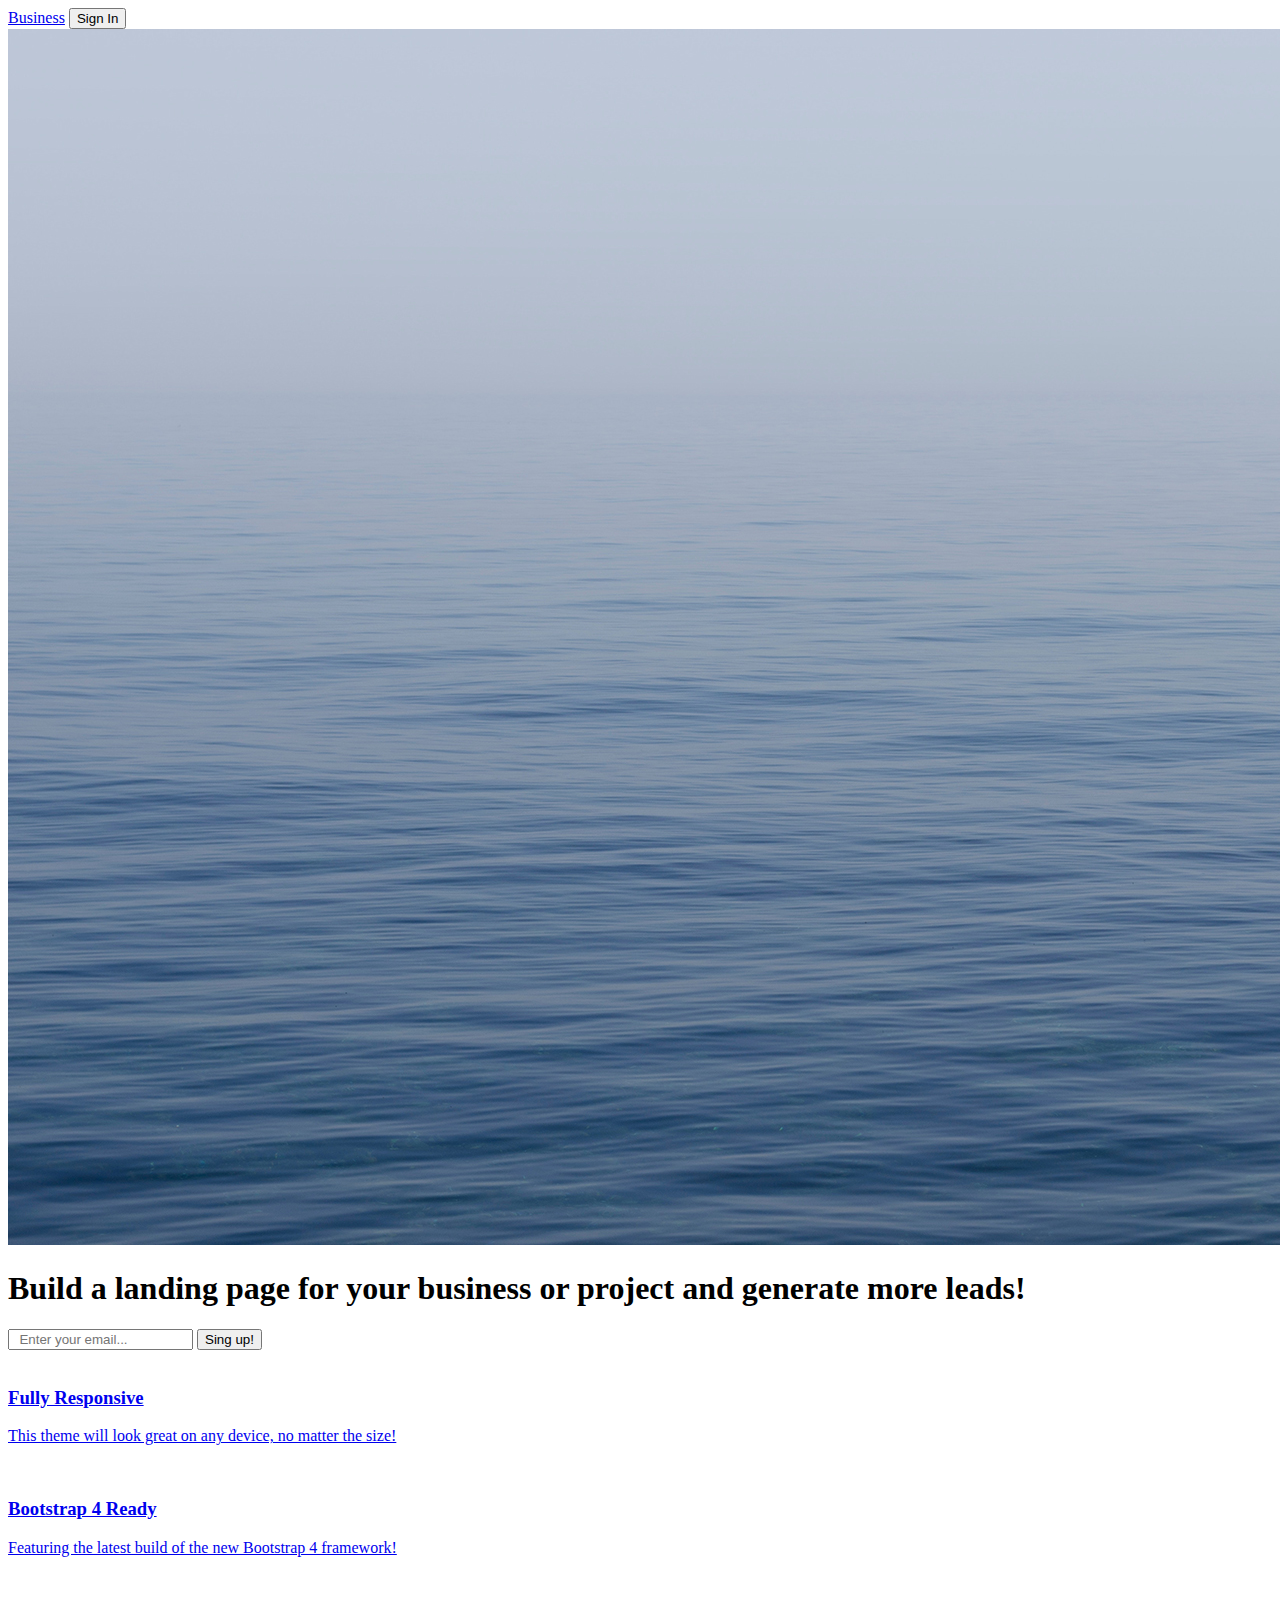
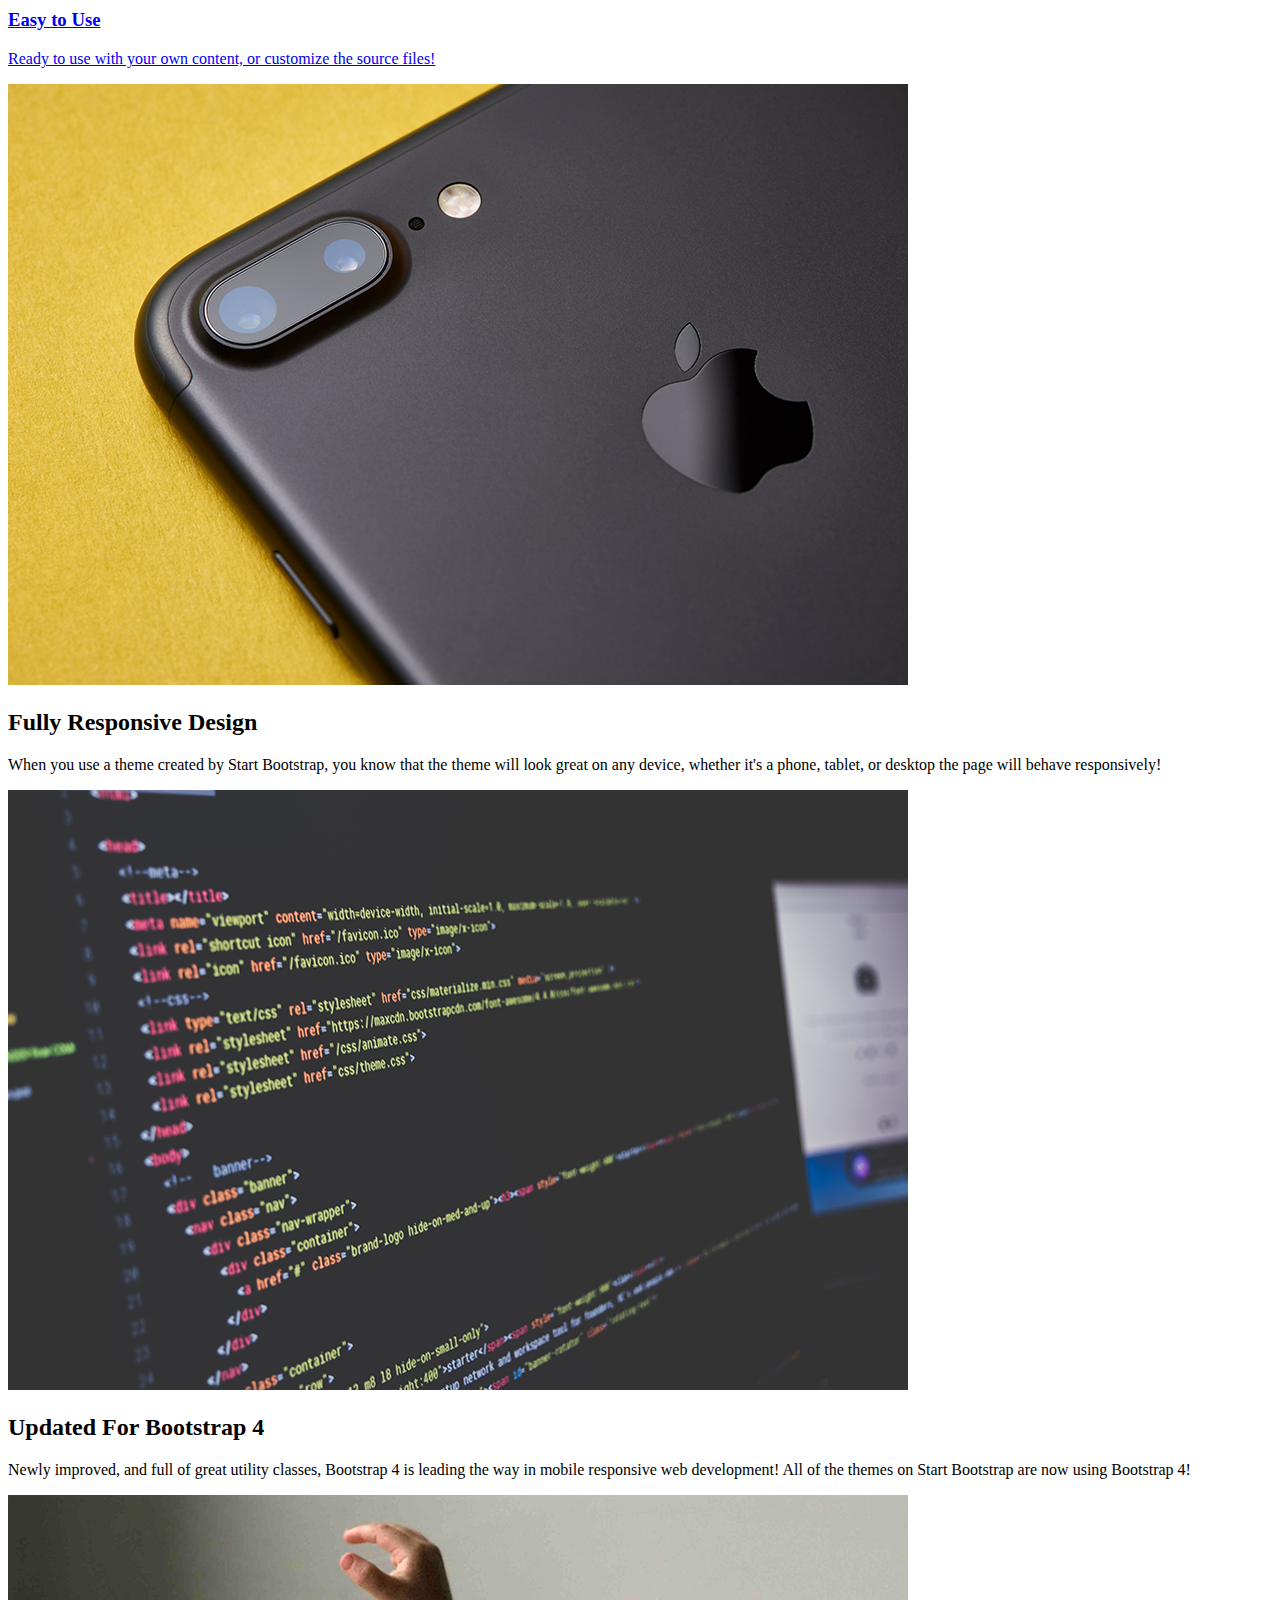
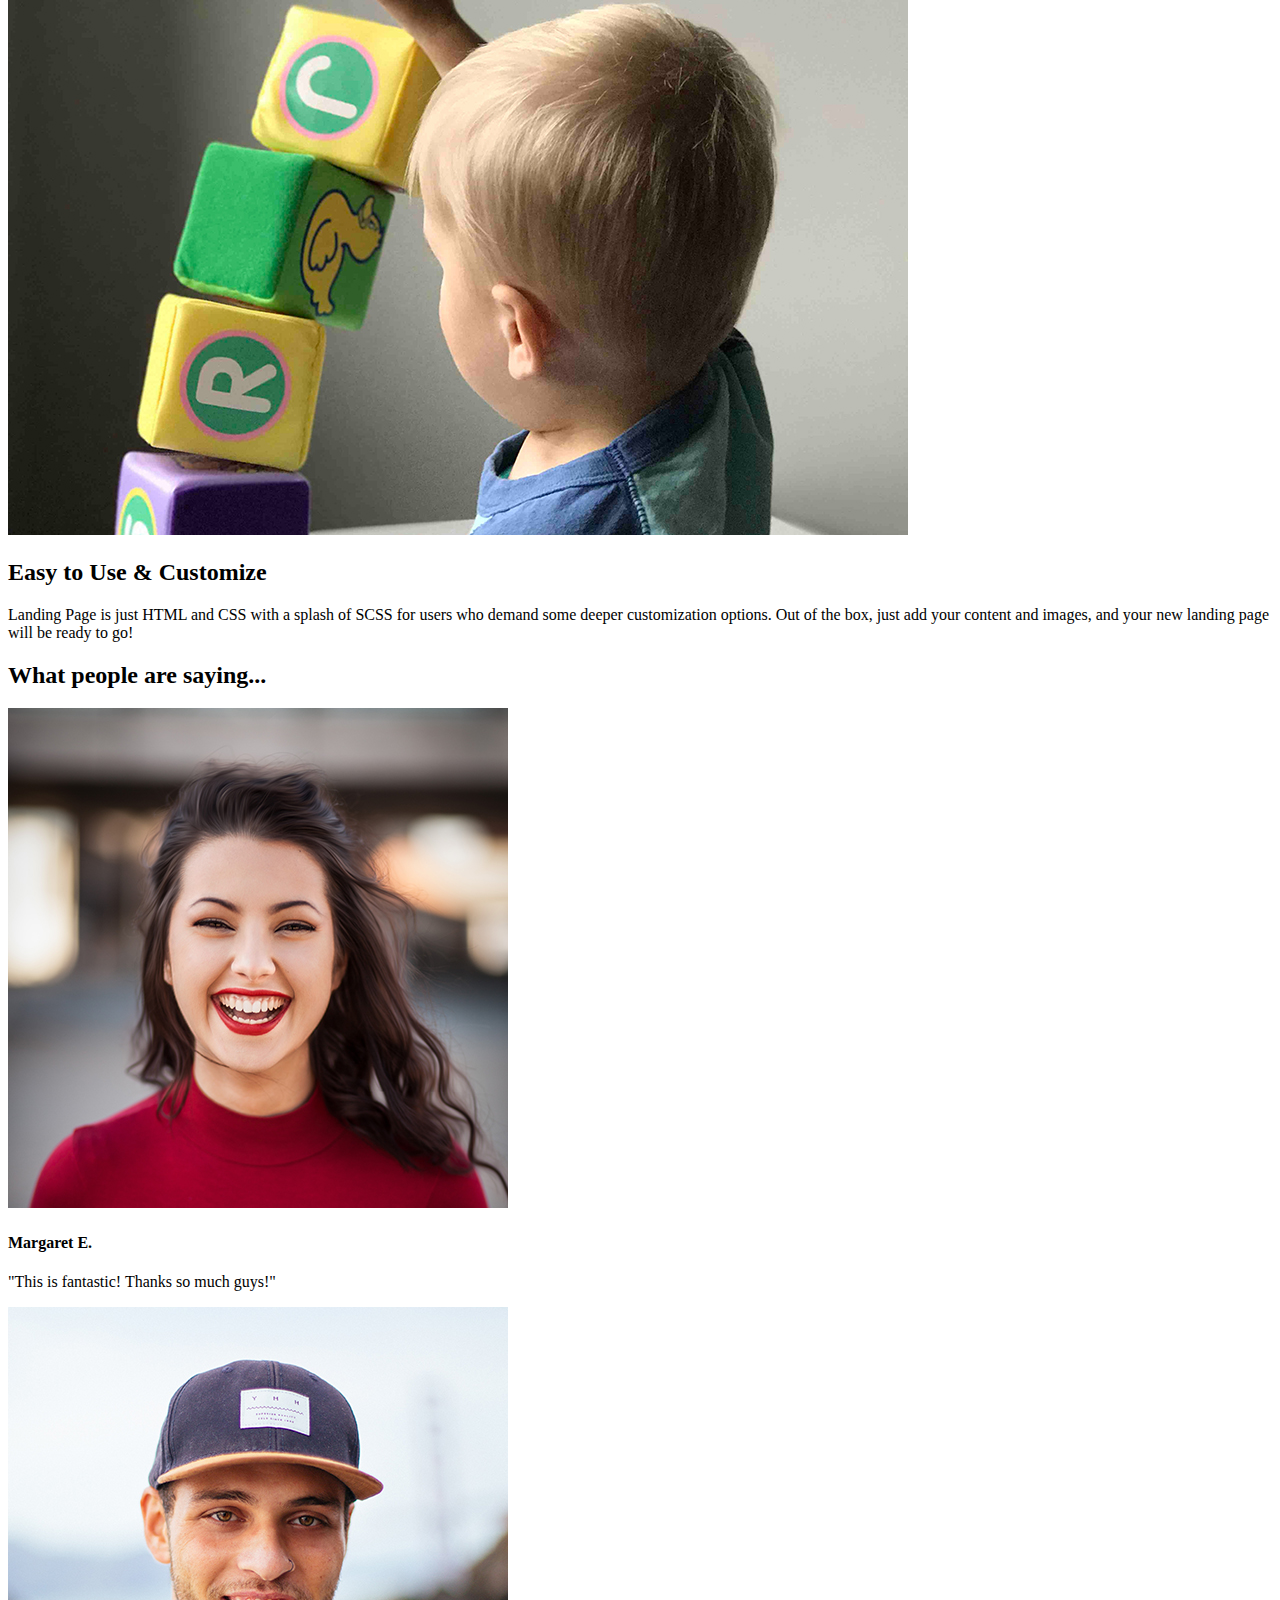
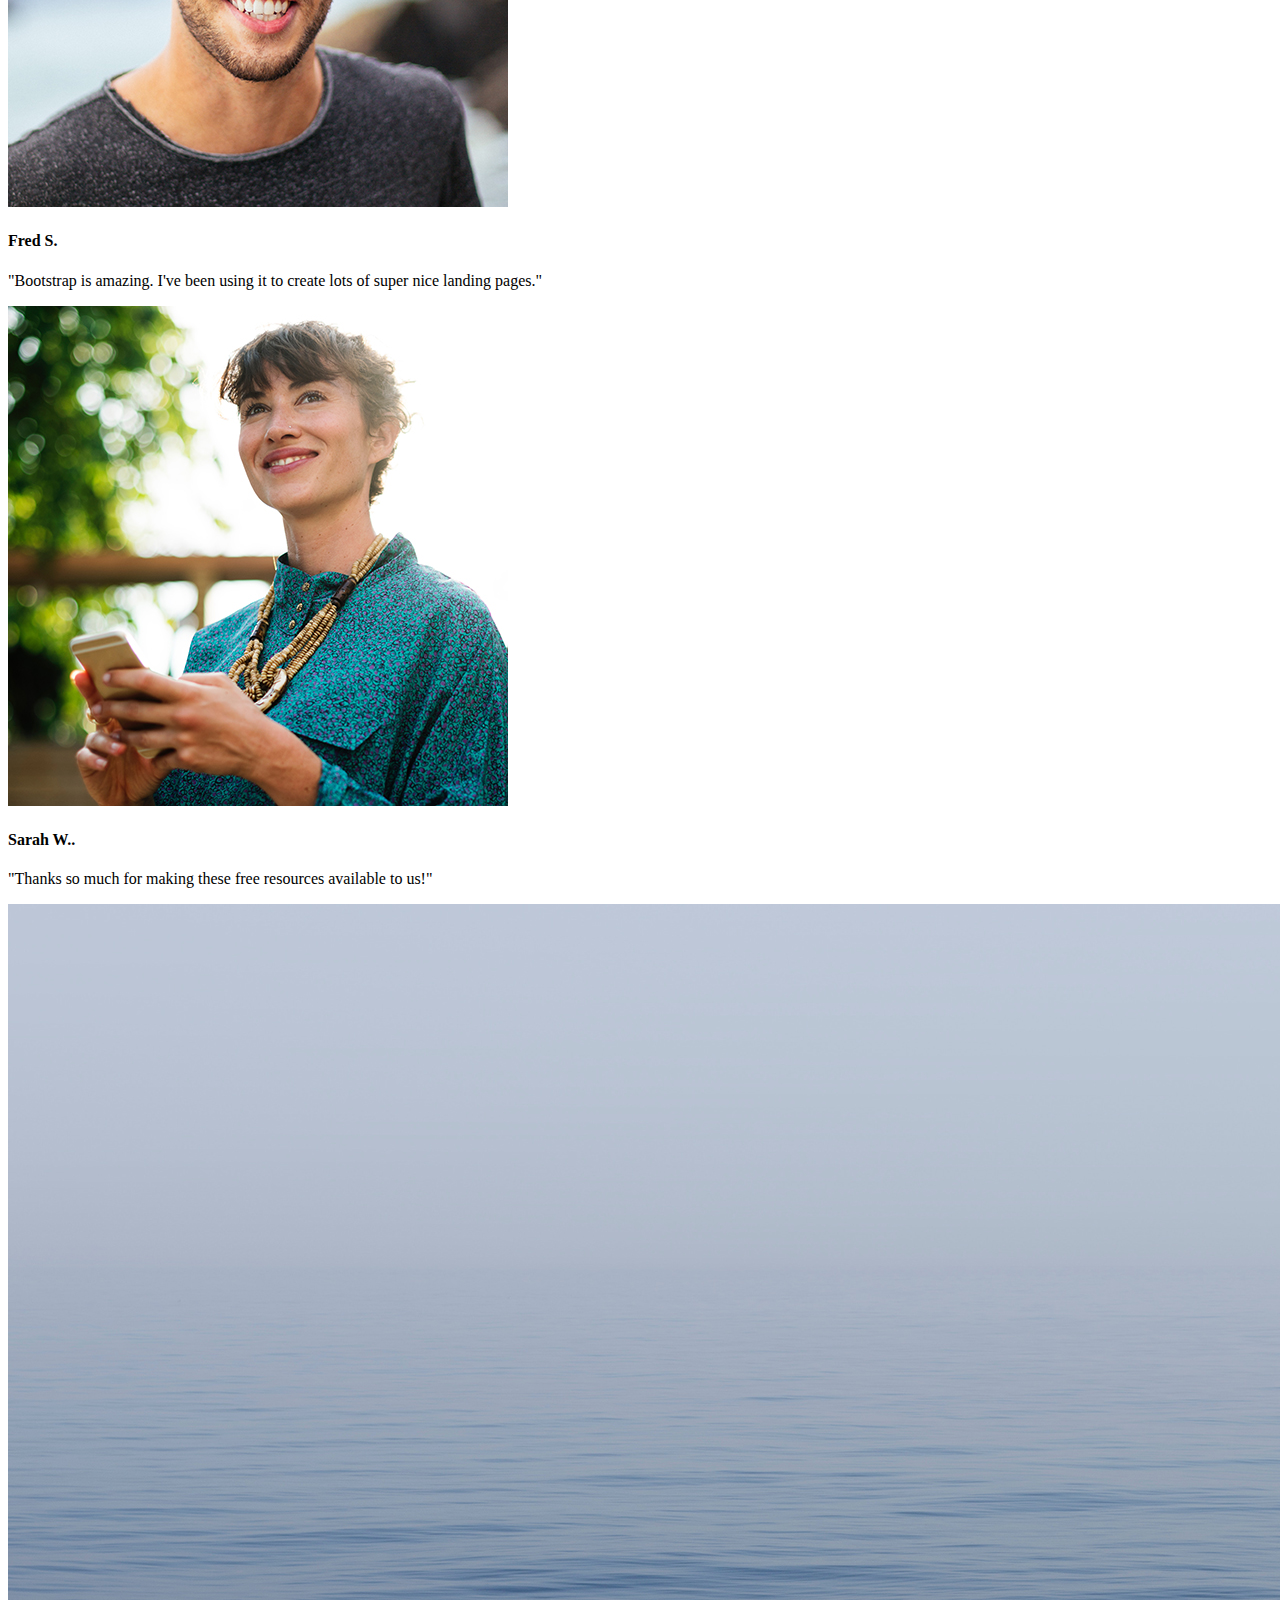
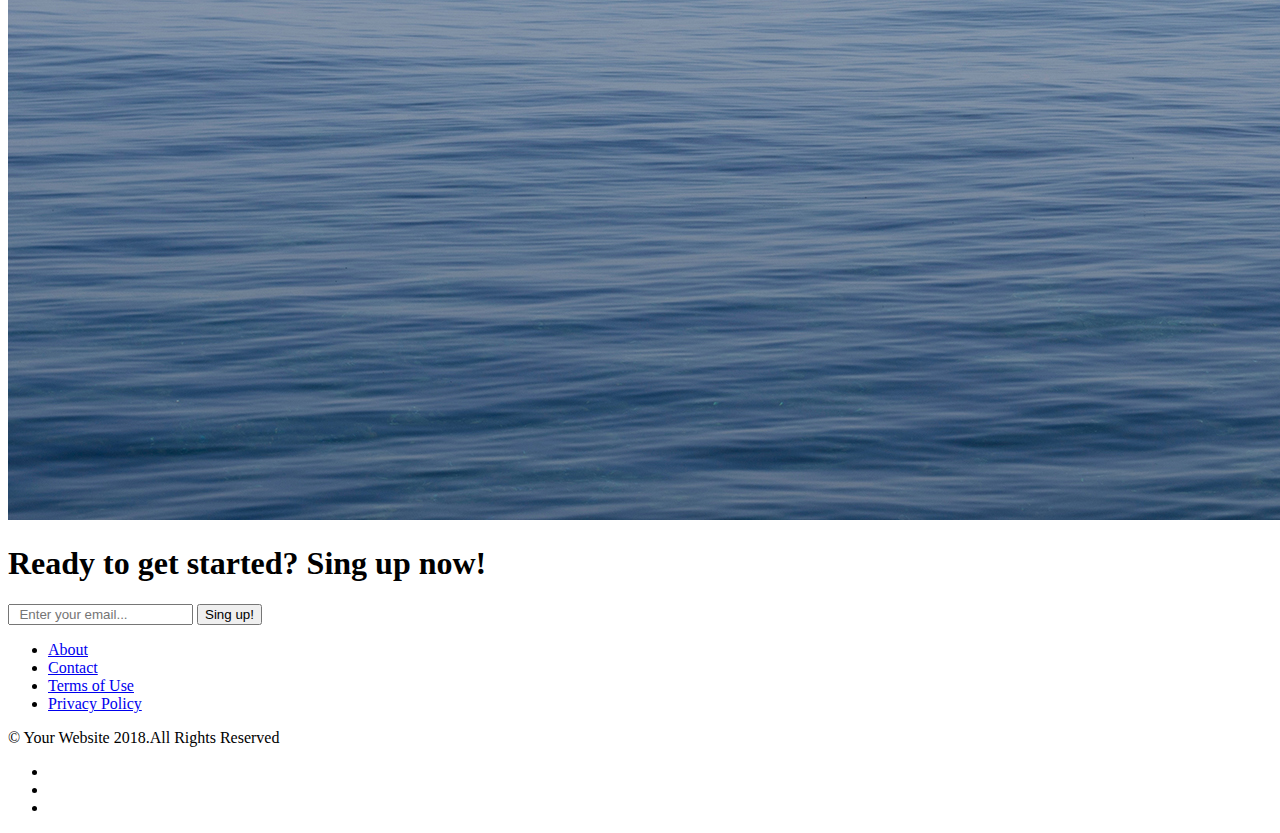
==== tarpinis_atsiskaitymas.html @ a4d406b0 "tarpinis atsiskaitymas padarytas su CSS" ====
<!DOCTYPE html>
<html lang="en">

<head>
    <meta charset="UTF-8">
    <meta http-equiv="X-UA-Compatible" content="IE=edge">
    <meta name="viewport" content="width=device-width, initial-scale=1.0">
    <link rel="preconnect" href="https://fonts.gstatic.com">
    <link href="https://fonts.googleapis.com/css2?family=Open+Sans:wght@300;400&display=swap" rel="stylesheet">
    <title>Tarpinis atsiskaitymas</title>
    <link rel="stylesheet" href="tarpinis atsiskaitymas.css">
</head>

<body>
    <header>
        <a href="#">Business</a>
        <button>Sign In</button>
    </header>
    <main>
        <section>
            <div class="image">
                <img src="bg-masthead.jpg" alt="">
                <h1>Build a landing page for your business or project and generate more leads!</h1>
                <label for="email">
                    <input type="email" name="email" placeholder="  Enter your email...">
                    <button>Sing up!</button></label>
            </div>
            <div class="elements">
                <a href="#1" class="block">
                    <img src="https://www.iconsdb.com/icons/preview/color/1184E8/desktop-xxl.png" alt="">
                    <h3>Fully Responsive</h3>
                    <p>This theme will look great on any device, no matter the size!</p>
                </a>
                <a href="#2" class="block">
                    <img src="https://www.iconsdb.com/icons/preview/color/1184E8/layers-xxl.png" alt="">
                    <h3>Bootstrap 4 Ready</h3>
                    <p>Featuring the latest build of the new Bootstrap 4 framework!</p>
                </a>
                <a href="#3" class="block">
                    <img src="https://www.iconsdb.com/icons/preview/color/1184E8/ok-xxl.png" alt="">
                    <h3>Easy to Use</h3>
                    <p> Ready to use with your own content,
                        or customize the source files!
                    </p>
                </a>
            </div>
        </section>

        <section>
            <div class="row" id="1">
                <div class="foto">
                    <img src="bg-showcase-1.jpg" alt="">
                </div>
                <div class="text">
                    <h2>Fully Responsive Design</h2>
                    <p>When you use a theme created by Start Bootstrap, you know
                        that the theme will look great on any device, whether it's a
                        phone, tablet, or desktop the page will behave responsively!
                    </p>
                </div>
            </div>

            <div class="row" id="2">
                <div class="foto">
                    <img src="bg-showcase-2.jpg" alt="">
                </div>
                <div class="text">
                    <h2>Updated For Bootstrap 4</h2>
                    <p>Newly improved, and full of great utility classes, Bootstrap 4 is
                        leading the way in mobile responsive web development! All of
                        the themes on Start Bootstrap are now using Bootstrap 4!
                    </p>
                </div>
            </div>

            <div class="row" id="3">
                <div class="foto">
                    <img src="bg-showcase-3.jpg" alt="">
                </div>
                <div class="text">
                    <h2>Easy to Use & Customize</h2>
                    <p>Landing Page is just HTML and CSS with a splash of SCSS for
                        users who demand some deeper customization options. Out of
                        the box, just add your content and images, and your new
                        landing page will be ready to go!
                    </p>
                </div>
            </div>

        </section>
        <section class="middle">
            <h2>What people are saying...</h2>
            <div class="elements">
                <div class="block">
                    <div class="circle">
                        <img src="testimonials-1.jpg" alt="">
                    </div>
                    <h4>Margaret E.</h4>
                    <p>"This is fantastic! Thanks so much guys!"</p>
                </div>

                <div class="block">
                    <div class="circle">
                        <img src="testimonials-2.jpg" alt="">
                    </div>
                    <h4>Fred S.</h4>
                    <p>"Bootstrap is amazing. I've been using it to
                        create lots of super nice landing pages."
                    </p>
                </div>

                <div class="block">
                    <div class="circle">
                        <img src="testimonials-3.jpg" alt="">
                    </div>
                    <h4>Sarah W..</h4>
                    <p>"Thanks so much for making these free
                        resources available to us!"
                    </p>
                </div>
            </div>


            <div class="image end">
                <img src="bg-masthead.jpg" alt="">
                <h1>Ready to get started? Sing up now!
                </h1>
                <label>
                    <input type="email" name="email" placeholder="  Enter your email...">
                    <button>Sing up!</button>
                </label>
            </div>
        </section>

        <footer>
            <div class="footer">
                <ul class="dots">
                    <li><a href="#">About</a></li>
                    <li><a href="#">Contact</a></li>
                    <li><a href="#">Terms of Use</a></li>
                    <li><a href="#">Privacy Policy </a></li>
                </ul>
                <p>&#169 Your Website 2018.All Rights Reserved</p>
            </div>
            <ul>
                <li>
                    <a href="https://facebook.com">
                        <img src="https://www.iconsdb.com/icons/preview/color/1184E8/facebook-xxl.png" alt="">
                    </a>
                </li>
                <li>
                    <a href="https://twitter.com">
                        <img src="https://www.iconsdb.com/icons/preview/color/1184E8/twitter-xxl.png" alt="">
                    </a>
                </li>
                <li>
                    <a href="https://www.instagram.com                    ">
                        <img src="https://www.iconsdb.com/icons/preview/color/1184E8/instagram-6-xxl.png" alt="">
                    </a>
                </li>
            </ul>
        </footer>

    </main>
</body>

</html>
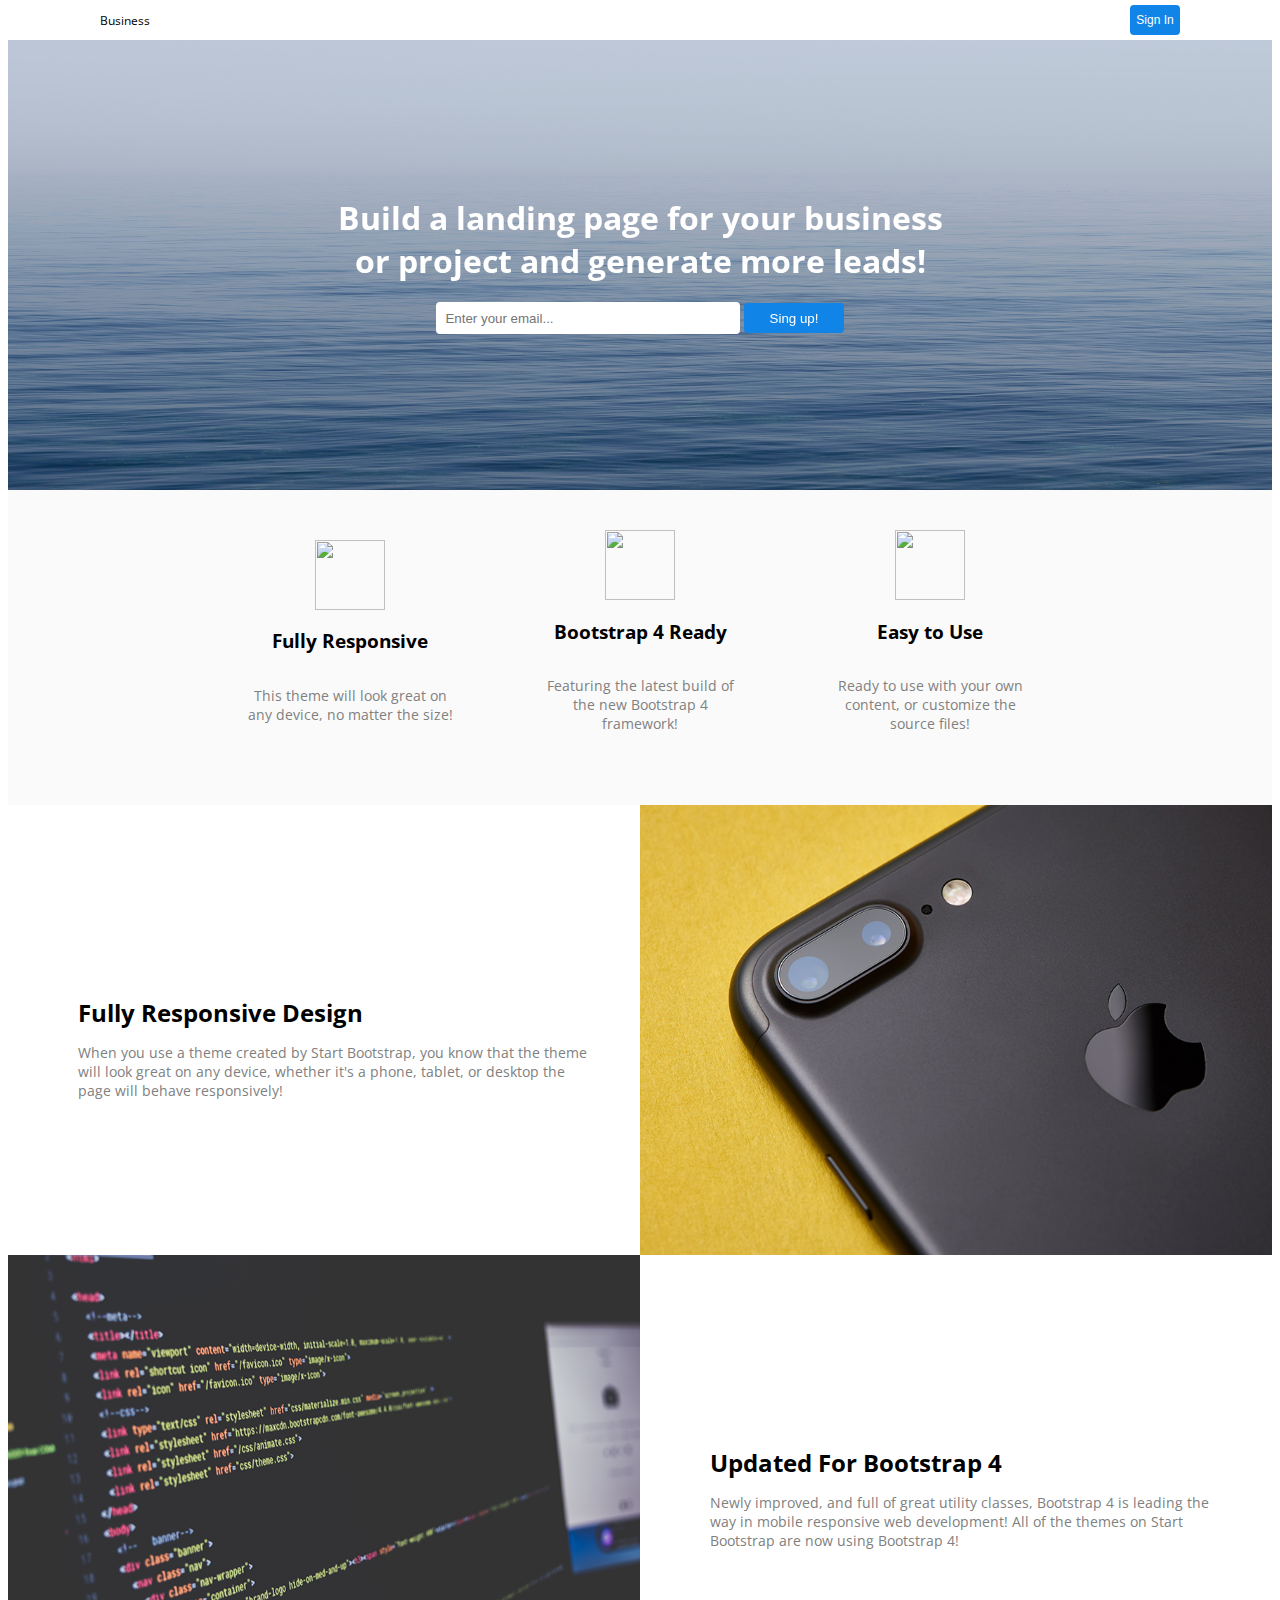
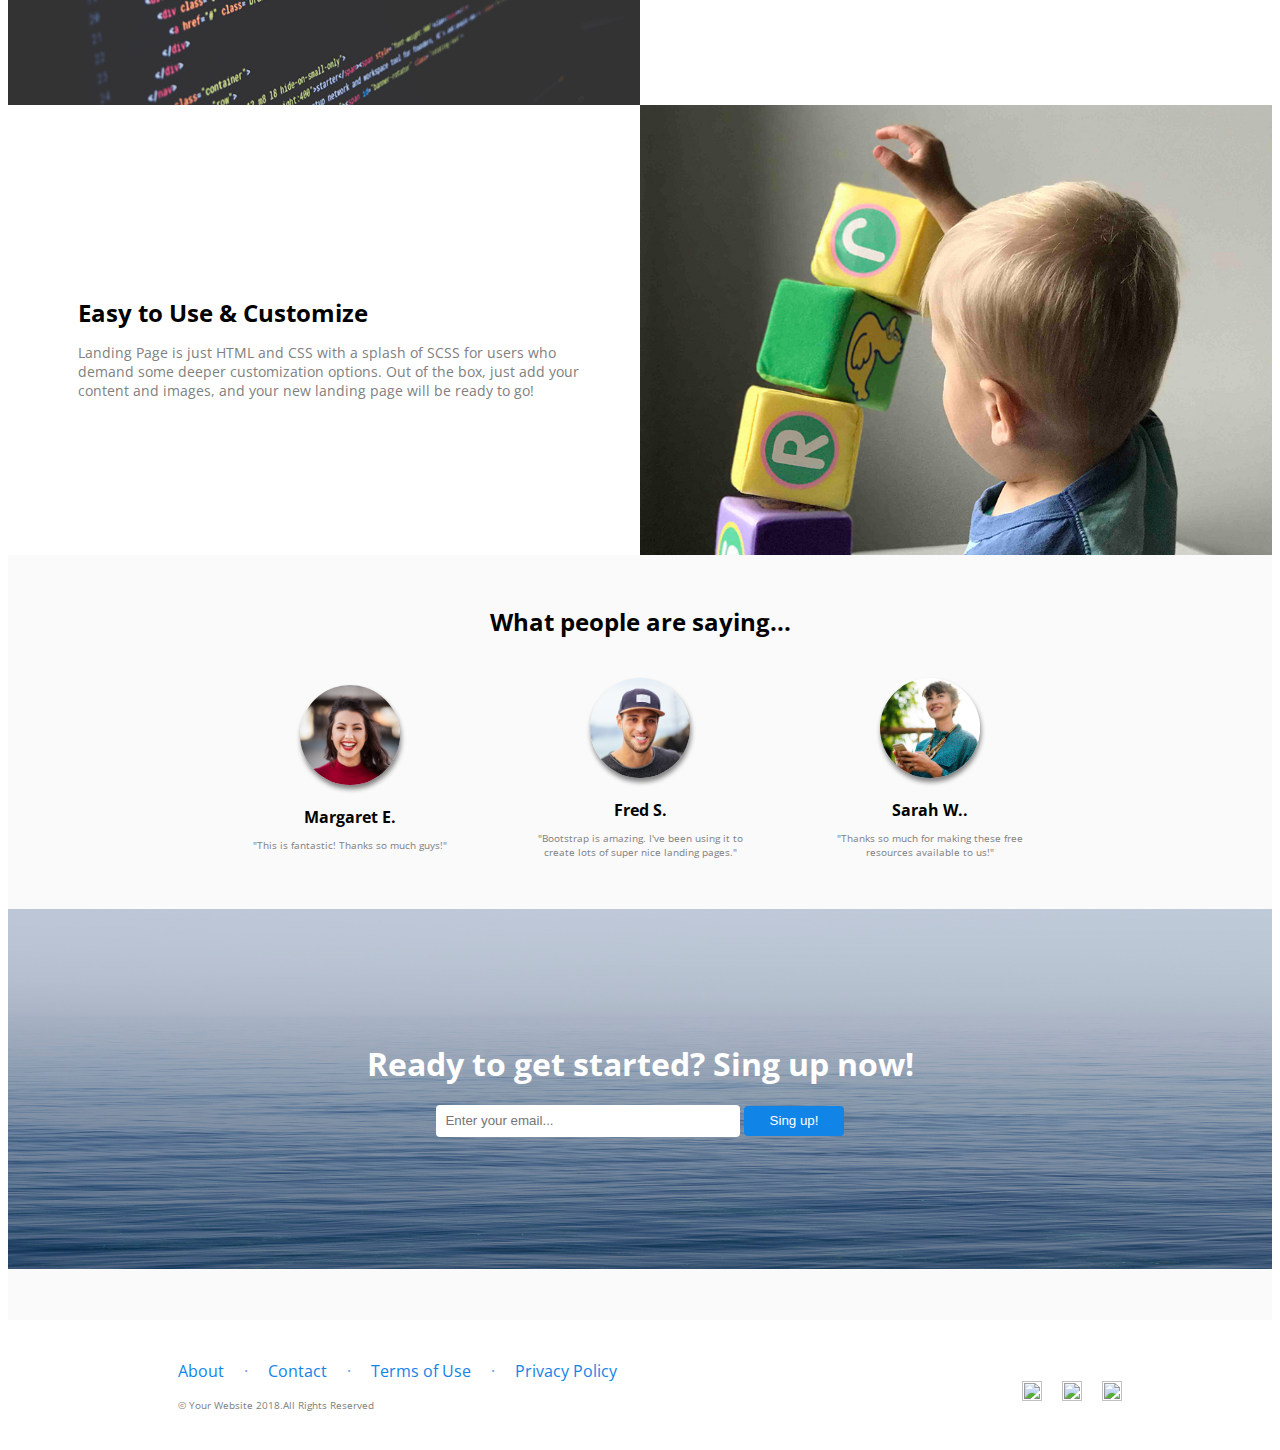
==== commit 3a56d12f: "prijungtas css failas" ====
--- a/tarpinis_atsiskaitymas.html
+++ b/tarpinis_atsiskaitymas.html
@@ -8,7 +8,7 @@
     <link rel="preconnect" href="https://fonts.gstatic.com">
     <link href="https://fonts.googleapis.com/css2?family=Open+Sans:wght@300;400&display=swap" rel="stylesheet">
     <title>Tarpinis atsiskaitymas</title>
-    <link rel="stylesheet" href="tarpinis atsiskaitymas.css">
+    <link rel="stylesheet" href="tarpinis_atsiskaitymas.css">
 </head>
 
 <body>
--- a/tarpinis_atsiskaitymas.css
+++ b/tarpinis_atsiskaitymas.css
@@ -0,0 +1,351 @@
+body {
+    font-family: 'Open Sans', sans-serif;
+} 
+
+header {
+    width: 100%;
+    position: fixed;
+    top: 0;
+    left: 0;
+    display: flex;
+    justify-content: space-between;
+    align-items: center;
+    background: #fff;
+    height: 40px;
+    z-index: 1;
+}
+
+header a {
+    margin-left: 100px;
+    text-decoration: none;
+    color: black;
+    font-size: 12px;
+}
+
+header button {
+    margin-right: 100px;
+    font-size: 12px;
+    width: 50px;
+}
+
+main {
+     margin-top: 40px;
+}
+
+h1{
+     margin: 0 auto;
+     max-width: 50%;
+     color: #fff;
+     text-align: center;
+     z-index: 1;
+}
+
+a {
+    text-decoration: none;
+}
+
+a h3 {
+    color: black;
+}
+
+h2 {
+    margin-bottom: 0;
+    margin-top: 50px;
+}
+h4 {
+    margin-bottom: 0;
+}
+
+p {
+    font-size: 14px;
+    color: grey;
+}
+.middle p{
+    font-size: 10px;
+}
+button {
+    background-color: #1184e8;
+    border: none;
+    color: #fff;
+    height: 30px;
+    width: 100px;
+    border-radius: 4px;
+}
+
+label {
+    margin-top: 20px;
+    z-index: 1;
+}
+
+input {
+    width: 300px;
+    height: 30px;
+    border-radius: 4px;
+    border: none;
+}
+
+section {
+    display: flex;
+    flex-direction: column;
+    width: 100%;
+    min-height: 85vh;
+    background: rgb(250, 250, 250);
+    align-items: center;
+}
+
+img {
+    width: 100%;
+    height: 100%;
+}
+
+.image {
+    width: 100%;
+    height: 50vh;
+    /* background-image: url("bg-masthead.jpg"); */
+    /* background-size: cover; */
+    /* object-position: center center; */
+    position: relative;
+    display: flex;
+    flex-direction: column;
+    justify-content: center;
+    align-items: center;
+}
+
+.image img {
+    position: absolute;
+    bottom: 0;
+    left: 0;
+}
+
+ .end {
+     height: 40vh;
+ }
+
+.elements {
+    display: flex;
+    justify-content: center;
+    align-items: center;
+}
+
+.block {
+    display: flex;
+    flex-direction: column;
+    justify-content: center;
+    align-items: center;
+    width: 210px;
+    margin: 40px;
+}
+
+.block img {
+    height: 70px;
+    width: 70px;
+    border-radius: 0;
+}
+
+.block p {
+    text-align: center;
+}
+
+.row {
+    display: flex;
+    width: 100%;
+}
+
+.row:nth-child(odd) {
+    flex-direction: row-reverse;
+}
+
+.text {
+    width: 100%;
+    display: flex;
+    flex-direction: column;
+    justify-content: center;
+    background: white;
+}
+
+.text h2,
+.text p {
+    margin-left: 70px;
+    margin-right: 50px;
+}
+
+.foto {
+    width: 100%;
+    height: 50vh;
+    position: relative
+}
+
+.foto img {
+    position: absolute;
+    /* display: cover; */
+}
+
+.circle {
+    width: 100px;
+    height: 100px;
+    border-radius: 50%;
+    box-shadow: 1px 4px 5px gray;
+}
+
+.circle img {
+    width: 100%;
+    height: 100%;
+    border-radius: 50%; 
+}
+
+footer {
+    display: flex;
+    justify-content: space-between;
+}
+
+ul {
+    padding: 0;
+    margin-right: 150px;
+    margin-top: 40px;
+    list-style: none;
+    display: flex;
+    align-items: center;
+    justify-content: center;
+    flex-wrap: wrap;
+}
+
+ul li {
+    margin-left: 20px;
+}
+
+.dots li::after {
+    content: "\00B7";
+    color: cornflowerblue;
+    margin-left: 20px;
+}
+
+.dots li {
+    /* display: inline; */
+    flex-shrink: 0;
+}
+
+.footer {
+    display: flex;
+    flex-direction: column;
+    margin-left: 150px;
+    /* text-align: center; */
+}
+
+.footer p{
+    margin: 0 auto 30px 20px;
+    font-size: 10px;
+}
+
+ul li:last-child::after {
+    content:"";
+    margin: 0;
+}
+
+li a {
+    text-decoration: none;
+    color: #1184e8;
+}
+
+li img {
+    width: 20px;
+    height: 20px;
+}
+
+@media (max-width: 500px) {
+    body {
+        margin: 0;
+    }
+    h1 {
+        margin: 0 20px;
+        transform: scale(1.1);
+        max-width: 90%;
+    }
+
+    header {
+        width: 100%;
+    }
+
+    header a {
+        margin-left: 20px;
+    }
+    
+    header button {
+        margin-right: 20px;
+    }
+
+    label{
+     display: flex;
+     flex-direction: column;
+    }
+
+label button {
+    width: 100%;
+}
+.image {
+    height: 100vh;
+}
+.end {
+    height: 50vh;
+}
+
+.elements {
+    flex-direction: column;
+}
+.elements:last-child {
+    margin-bottom: 100px;
+}
+
+.elements a{
+    margin-top: 100px;
+    margin-bottom: 0;
+}
+
+.middle h2 {
+    margin-top: 100px;
+    text-align: center;
+}
+
+.row:nth-child(odd),
+.row {
+    flex-direction: column;
+}
+footer{
+    flex-direction: column;
+    align-items: center;
+    justify-content: center;
+    width: 100%;
+    margin-left: 0;
+}
+.footer p{
+    margin: 0 auto;
+}
+ul {
+    display: flex;
+    margin-right: 10px;
+    margin-top: 40;
+    margin-bottom: 20px;
+}
+ input {
+     width: 90vw;
+     margin-bottom: 8px;
+ }
+ .dots {
+     width: 100%;
+ }
+.dots ul{
+    margin: 0;
+    font-size: 10px;
+    display: flex;
+}
+.dots li::after {
+    margin-left: 10px;
+}
+.dots li {
+    margin-left: 10px;
+    /* flex-shrink: 0; */
+}
+
+.footer {
+    margin-left: 10px;
+    text-align: center;
+}